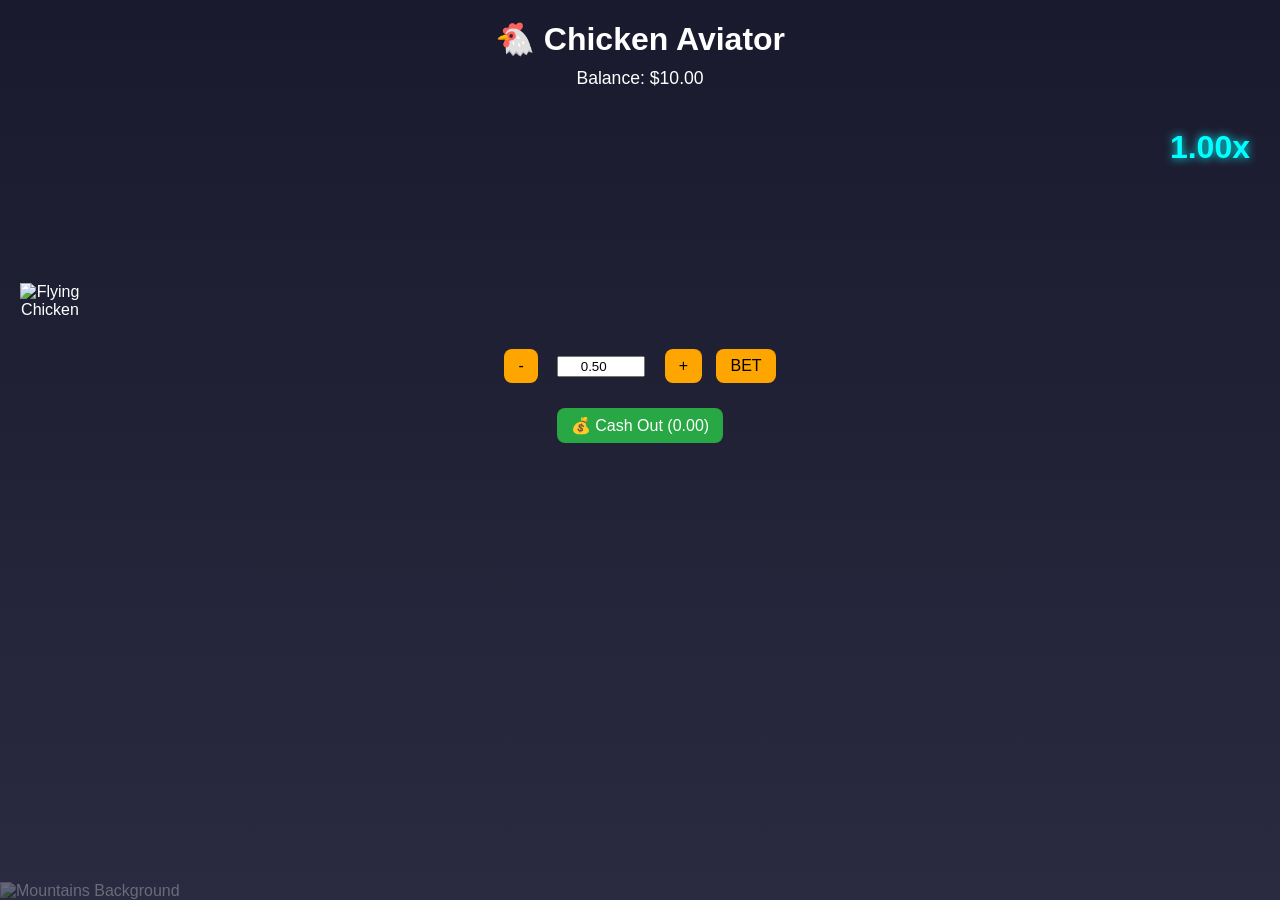
==== index.html @ 970c9353 "Add files via upload" ====
<!DOCTYPE html>
<html lang="en">
<head>
  <meta charset="UTF-8" />
  <meta name="viewport" content="width=device-width, initial-scale=1.0"/>
  <title>Chicken Aviator</title>
  <link rel="stylesheet" href="style.css" />
</head>
<body>
  <div class="background">
    <img src="assets/mountains.svg" class="mountains" alt="Mountains Background" />
  </div>

  <div class="game-container">
    <div class="header">
      <h1>🐔 Chicken Aviator</h1>
      <div id="points">Balance: $<span id="points-value">10.00</span></div>
    </div>

    <div class="game-screen">
      <img id="chicken" src="assets/chicken.png" alt="Flying Chicken" />
      <div id="multiplier">1.00x</div>
    </div>

    <div class="controls">
      <div class="bet-controls">
        <button id="decrease-bet">-</button>
        <input type="number" id="bet-amount" min="0.50" step="0.50" value="0.50" />
        <button id="increase-bet">+</button>
        <button id="place-bet" class="bet-button">BET</button>
      </div>
      <button id="cashout-btn" disabled>💰 Cash Out (<span id="cashout-payout">0.00</span>)</button>
    </div>

    <div class="result" id="result-msg"></div>
  </div>

  <script src="script.js"></script>
</body>
</html>
---- style.css ----
body {
  margin: 0;
  font-family: 'Segoe UI', sans-serif;
  background-color: #1a1a2e;
  overflow: hidden;
  color: white;
}

.background {
  position: fixed;
  top: 0;
  left: 0;
  width: 200%;
  height: 100%;
  background: linear-gradient(to top, #2a2a40, #1a1a2e);
  overflow: hidden;
  z-index: -2;
}

.mountains {
  position: absolute;
  bottom: 0;
  width: 200%;
  height: auto;
  animation: moveMountains 30s linear infinite;
  opacity: 0.3;
}

@keyframes moveMountains {
  0% { transform: translateX(0); }
  100% { transform: translateX(-50%); }
}

.game-container {
  position: relative;
  z-index: 2;
  padding: 20px;
  text-align: center;
}

.header h1 {
  margin: 0 0 10px;
}

#points {
  font-size: 1.1rem;
  margin-bottom: 10px;
}

.game-screen {
  position: relative;
  height: 200px;
  margin: 30px auto;
}

#chicken {
  position: absolute;
  bottom: 0;
  left: 0;
  width: 60px;
  transform: translate(0, 0);
  transition: transform 0.2s ease-out;
}

#multiplier {
  font-size: 2rem;
  font-weight: bold;
  position: absolute;
  top: 10px;
  right: 10px;
  color: #00ffff;
  text-shadow: 0 0 10px #00ffff;
}

.bet-controls {
  margin-bottom: 15px;
}

.bet-controls input {
  width: 80px;
  text-align: center;
  margin: 0 10px;
}

.bet-controls button, #cashout-btn {
  background: orange;
  color: #000;
  border: none;
  padding: 8px 14px;
  font-size: 1rem;
  border-radius: 8px;
  margin: 0 5px;
  cursor: pointer;
}

#cashout-btn {
  background: #28a745;
  color: #fff;
  margin-top: 10px;
}

.result {
  margin-top: 15px;
  font-size: 1.2rem;
}
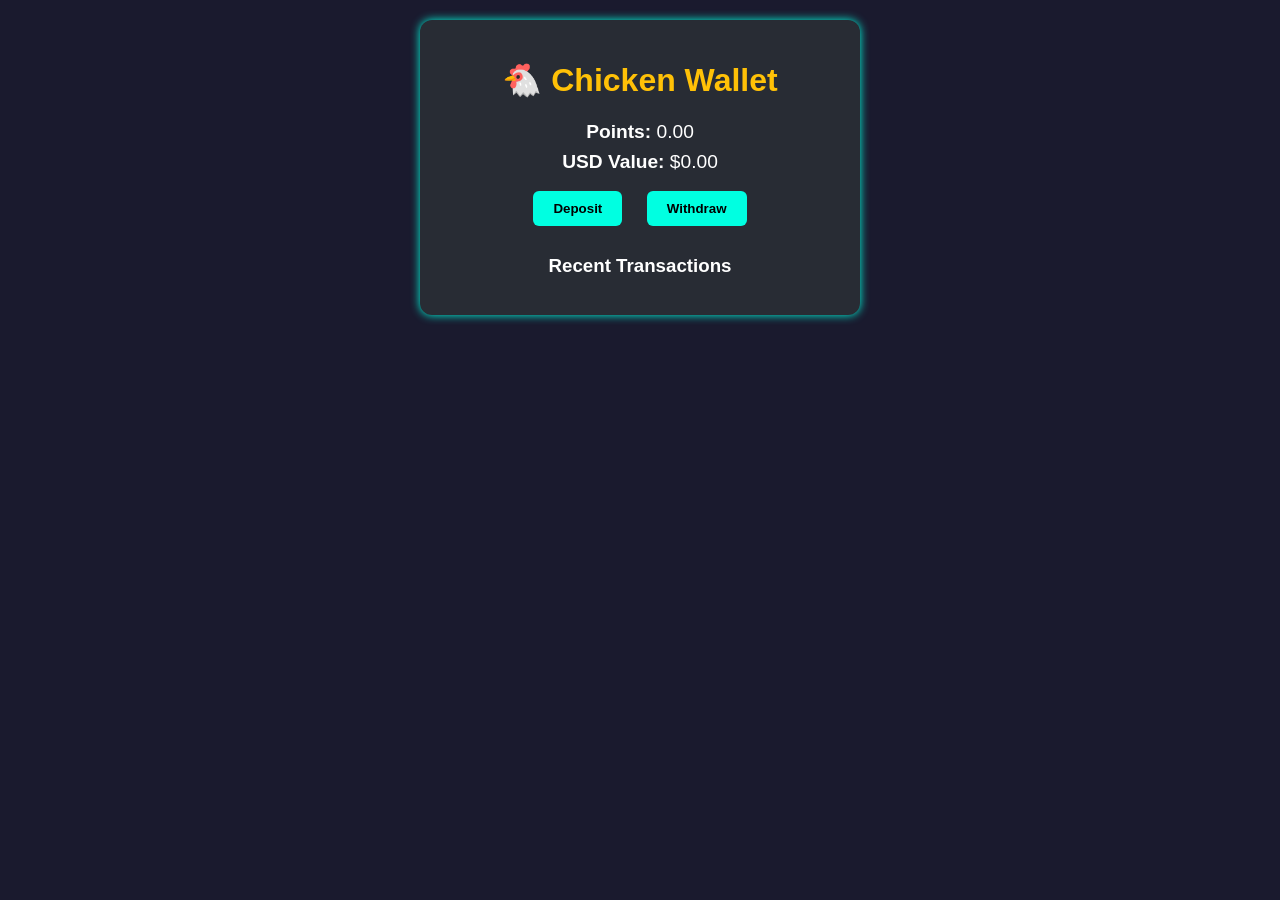
==== commit 479a0eef: "Add files via upload" ====
--- a/index.html
+++ b/index.html
@@ -1,38 +1,32 @@
+<!-- index.html -->
 <!DOCTYPE html>
 <html lang="en">
 <head>
   <meta charset="UTF-8" />
   <meta name="viewport" content="width=device-width, initial-scale=1.0"/>
-  <title>Chicken Aviator</title>
+  <title>Chicken Wallet</title>
   <link rel="stylesheet" href="style.css" />
 </head>
 <body>
-  <div class="background">
-    <img src="assets/mountains.svg" class="mountains" alt="Mountains Background" />
-  </div>
+  <div class="wallet-container">
+    <h1>🐔 Chicken Wallet</h1>
 
-  <div class="game-container">
-    <div class="header">
-      <h1>🐔 Chicken Aviator</h1>
-      <div id="points">Balance: $<span id="points-value">10.00</span></div>
+    <div class="balance-section">
+      <p><strong>Points:</strong> <span id="points">0</span></p>
+      <p><strong>USD Value:</strong> $<span id="usd">0.00</span></p>
     </div>
 
-    <div class="game-screen">
-      <img id="chicken" src="assets/chicken.png" alt="Flying Chicken" />
-      <div id="multiplier">1.00x</div>
+    <div class="actions">
+      <button id="deposit-btn">Deposit</button>
+      <button id="withdraw-btn">Withdraw</button>
     </div>
 
-    <div class="controls">
-      <div class="bet-controls">
-        <button id="decrease-bet">-</button>
-        <input type="number" id="bet-amount" min="0.50" step="0.50" value="0.50" />
-        <button id="increase-bet">+</button>
-        <button id="place-bet" class="bet-button">BET</button>
-      </div>
-      <button id="cashout-btn" disabled>💰 Cash Out (<span id="cashout-payout">0.00</span>)</button>
+    <div class="history">
+      <h3>Recent Transactions</h3>
+      <ul id="transactions"></ul>
     </div>
 
-    <div class="result" id="result-msg"></div>
+    <p class="status" id="status-msg"></p>
   </div>
 
   <script src="script.js"></script>
--- a/style.css
+++ b/style.css
@@ -1,105 +1,51 @@
+/* style.css */
 body {
+  font-family: Arial, sans-serif;
+  background: #1a1a2e;
+  color: #fff;
   margin: 0;
-  font-family: 'Segoe UI', sans-serif;
-  background-color: #1a1a2e;
-  overflow: hidden;
-  color: white;
+  padding: 20px;
+  display: flex;
+  justify-content: center;
 }
 
-.background {
-  position: fixed;
-  top: 0;
-  left: 0;
-  width: 200%;
-  height: 100%;
-  background: linear-gradient(to top, #2a2a40, #1a1a2e);
-  overflow: hidden;
-  z-index: -2;
-}
-
-.mountains {
-  position: absolute;
-  bottom: 0;
-  width: 200%;
-  height: auto;
-  animation: moveMountains 30s linear infinite;
-  opacity: 0.3;
-}
-
-@keyframes moveMountains {
-  0% { transform: translateX(0); }
-  100% { transform: translateX(-50%); }
-}
-
-.game-container {
-  position: relative;
-  z-index: 2;
+.wallet-container {
+  background: #282c34;
   padding: 20px;
+  border-radius: 12px;
+  max-width: 400px;
+  width: 100%;
+  box-shadow: 0 0 10px #00ffe1;
   text-align: center;
 }
 
-.header h1 {
-  margin: 0 0 10px;
+h1 {
+  color: #ffc107;
 }
 
-#points {
-  font-size: 1.1rem;
-  margin-bottom: 10px;
+.balance-section p {
+  margin: 8px 0;
+  font-size: 1.2em;
 }
 
-.game-screen {
-  position: relative;
-  height: 200px;
-  margin: 30px auto;
+.actions button {
+  margin: 10px;
+  padding: 10px 20px;
+  background: #00ffe1;
+  border: none;
+  border-radius: 6px;
+  font-weight: bold;
+  cursor: pointer;
+  color: #000;
 }
 
-#chicken {
-  position: absolute;
-  bottom: 0;
-  left: 0;
-  width: 60px;
-  transform: translate(0, 0);
-  transition: transform 0.2s ease-out;
+.history ul {
+  list-style: none;
+  padding: 0;
 }
 
-#multiplier {
-  font-size: 2rem;
-  font-weight: bold;
-  position: absolute;
-  top: 10px;
-  right: 10px;
-  color: #00ffff;
-  text-shadow: 0 0 10px #00ffff;
-}
-
-.bet-controls {
-  margin-bottom: 15px;
-}
-
-.bet-controls input {
-  width: 80px;
-  text-align: center;
-  margin: 0 10px;
-}
-
-.bet-controls button, #cashout-btn {
-  background: orange;
-  color: #000;
-  border: none;
-  padding: 8px 14px;
-  font-size: 1rem;
-  border-radius: 8px;
-  margin: 0 5px;
-  cursor: pointer;
-}
-
-#cashout-btn {
-  background: #28a745;
-  color: #fff;
-  margin-top: 10px;
-}
-
-.result {
+.status {
   margin-top: 15px;
-  font-size: 1.2rem;
+  font-style: italic;
+  color: #0f0;
 }
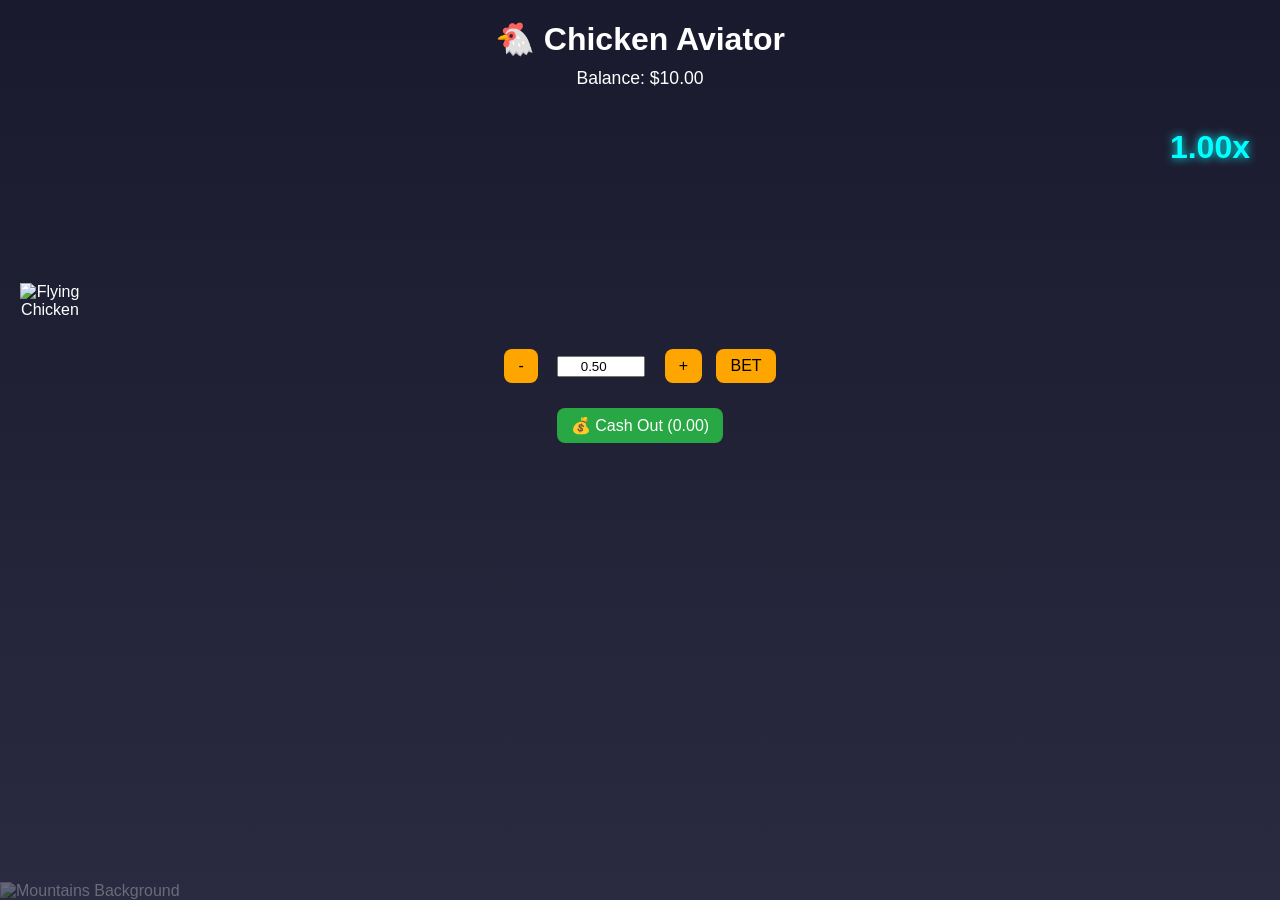
==== commit 7f96f00f: "Add files via upload" ====
--- a/index.html
+++ b/index.html
@@ -1,32 +1,38 @@
-<!-- index.html -->
 <!DOCTYPE html>
 <html lang="en">
 <head>
   <meta charset="UTF-8" />
   <meta name="viewport" content="width=device-width, initial-scale=1.0"/>
-  <title>Chicken Wallet</title>
+  <title>Chicken Aviator</title>
   <link rel="stylesheet" href="style.css" />
 </head>
 <body>
-  <div class="wallet-container">
-    <h1>🐔 Chicken Wallet</h1>
+  <div class="background">
+    <img src="assets/mountains.svg" class="mountains" alt="Mountains Background" />
+  </div>
 
-    <div class="balance-section">
-      <p><strong>Points:</strong> <span id="points">0</span></p>
-      <p><strong>USD Value:</strong> $<span id="usd">0.00</span></p>
+  <div class="game-container">
+    <div class="header">
+      <h1>🐔 Chicken Aviator</h1>
+      <div id="points">Balance: $<span id="points-value">10.00</span></div>
     </div>
 
-    <div class="actions">
-      <button id="deposit-btn">Deposit</button>
-      <button id="withdraw-btn">Withdraw</button>
+    <div class="game-screen">
+      <img id="chicken" src="assets/chicken.png" alt="Flying Chicken" />
+      <div id="multiplier">1.00x</div>
     </div>
 
-    <div class="history">
-      <h3>Recent Transactions</h3>
-      <ul id="transactions"></ul>
+    <div class="controls">
+      <div class="bet-controls">
+        <button id="decrease-bet">-</button>
+        <input type="number" id="bet-amount" min="0.50" step="0.50" value="0.50" />
+        <button id="increase-bet">+</button>
+        <button id="place-bet" class="bet-button">BET</button>
+      </div>
+      <button id="cashout-btn" disabled>💰 Cash Out (<span id="cashout-payout">0.00</span>)</button>
     </div>
 
-    <p class="status" id="status-msg"></p>
+    <div class="result" id="result-msg"></div>
   </div>
 
   <script src="script.js"></script>
--- a/style.css
+++ b/style.css
@@ -1,51 +1,105 @@
-/* style.css */
 body {
-  font-family: Arial, sans-serif;
-  background: #1a1a2e;
-  color: #fff;
   margin: 0;
-  padding: 20px;
-  display: flex;
-  justify-content: center;
+  font-family: 'Segoe UI', sans-serif;
+  background-color: #1a1a2e;
+  overflow: hidden;
+  color: white;
 }
 
-.wallet-container {
-  background: #282c34;
+.background {
+  position: fixed;
+  top: 0;
+  left: 0;
+  width: 200%;
+  height: 100%;
+  background: linear-gradient(to top, #2a2a40, #1a1a2e);
+  overflow: hidden;
+  z-index: -2;
+}
+
+.mountains {
+  position: absolute;
+  bottom: 0;
+  width: 200%;
+  height: auto;
+  animation: moveMountains 30s linear infinite;
+  opacity: 0.3;
+}
+
+@keyframes moveMountains {
+  0% { transform: translateX(0); }
+  100% { transform: translateX(-50%); }
+}
+
+.game-container {
+  position: relative;
+  z-index: 2;
   padding: 20px;
-  border-radius: 12px;
-  max-width: 400px;
-  width: 100%;
-  box-shadow: 0 0 10px #00ffe1;
   text-align: center;
 }
 
-h1 {
-  color: #ffc107;
+.header h1 {
+  margin: 0 0 10px;
 }
 
-.balance-section p {
-  margin: 8px 0;
-  font-size: 1.2em;
+#points {
+  font-size: 1.1rem;
+  margin-bottom: 10px;
 }
 
-.actions button {
-  margin: 10px;
-  padding: 10px 20px;
-  background: #00ffe1;
-  border: none;
-  border-radius: 6px;
-  font-weight: bold;
-  cursor: pointer;
-  color: #000;
+.game-screen {
+  position: relative;
+  height: 200px;
+  margin: 30px auto;
 }
 
-.history ul {
-  list-style: none;
-  padding: 0;
+#chicken {
+  position: absolute;
+  bottom: 0;
+  left: 0;
+  width: 60px;
+  transform: translate(0, 0);
+  transition: transform 0.2s ease-out;
 }
 
-.status {
+#multiplier {
+  font-size: 2rem;
+  font-weight: bold;
+  position: absolute;
+  top: 10px;
+  right: 10px;
+  color: #00ffff;
+  text-shadow: 0 0 10px #00ffff;
+}
+
+.bet-controls {
+  margin-bottom: 15px;
+}
+
+.bet-controls input {
+  width: 80px;
+  text-align: center;
+  margin: 0 10px;
+}
+
+.bet-controls button, #cashout-btn {
+  background: orange;
+  color: #000;
+  border: none;
+  padding: 8px 14px;
+  font-size: 1rem;
+  border-radius: 8px;
+  margin: 0 5px;
+  cursor: pointer;
+}
+
+#cashout-btn {
+  background: #28a745;
+  color: #fff;
+  margin-top: 10px;
+}
+
+.result {
   margin-top: 15px;
-  font-style: italic;
-  color: #0f0;
+  font-size: 1.2rem;
 }
